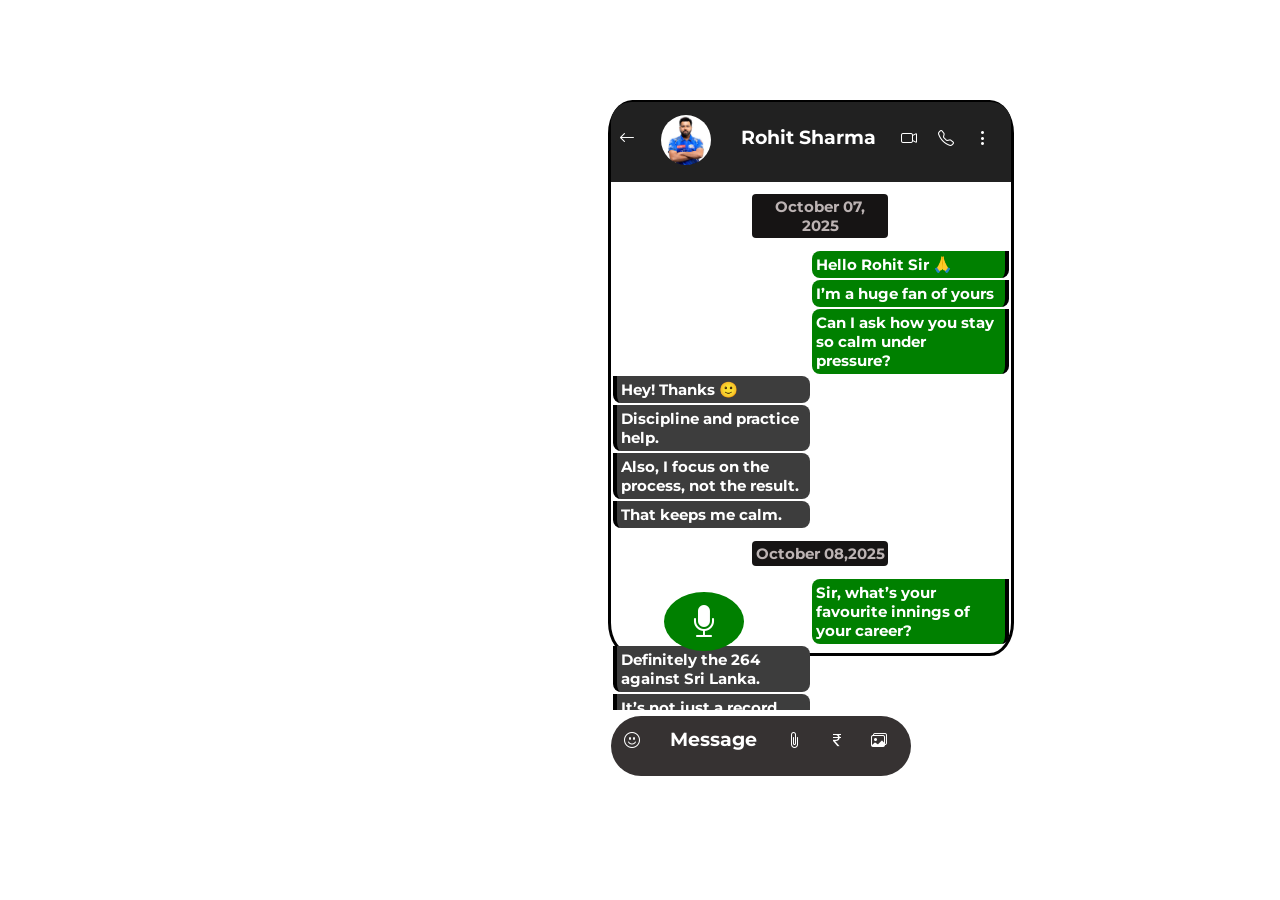
==== WhatsappTemplate/index.html @ f926689e "whatsappdemo Catering Template added" ====
<!DOCTYPE html>
<html lang="en">
<head>
    <meta charset="UTF-8">
    <meta name="viewport" content="width=device-width, initial-scale=1.0">
    <title>Document</title>
    <link rel="stylesheet" href="./style.css">
    <link rel="stylesheet" href="https://cdn.jsdelivr.net/npm/bootstrap-icons@1.13.1/font/bootstrap-icons.min.css">
    <link href="https://fonts.googleapis.com/css2?family=Montserrat:wght@100;200;300&display=swap" rel="stylesheet">

</head>
<body>
    <div class="container">
       
        <div class="header">
                <i class="bi bi-arrow-left"></i>
            <div class="profile">
                <img src="[data-uri]" alt="">
            </div>
            <h3>Rohit Sharma</h3>
                <i class="bi bi-camera-video"></i>
                <i class="bi bi-telephone"></i>
                <i class="bi bi-three-dots-vertical"></i>
        </div>

        <div class="messages">
            <h3 class="dates">October 07, 2025</h3>
            <h3 class="sentMessages">Hello Rohit Sir 🙏</h3>
            <h3 class="sentMessages">I’m a huge fan of yours</h3>
            <h3 class="sentMessages">Can I ask how you stay so calm under pressure?</h3>
            <h3 class="receivedMessages">Hey! Thanks 🙂</h3>
            <h3 class="receivedMessages">Discipline and practice help.</h3>
            <h3 class="receivedMessages">Also, I focus on the process, not the result.</h3>
            <h3 class="receivedMessages">That keeps me calm.</h3>
            <h3 class="dates">October 08,2025</h3>
            <h3 class="sentMessages">Sir, what’s your favourite innings of your career?</h3>
            <h3 class="receivedMessages">Definitely the 264 against Sri Lanka.</h3>
            <h3 class="receivedMessages">It’s not just a record but a memory</h3>
            <h3 class="receivedMessages">I cherish — the hard work paid off big time.</h3>
            <h3 class="dates">Yesterday</h3>
            <h3 class="sentMessages">How do you mentally prepare before a big match like a World Cup final?</h3>
            <h3 class="receivedMessages">🎯 Visualization is key.</h3>
            <h3 class="receivedMessages">I imagine the match scenarios and how I will handle them.</h3>
            <h3 class="receivedMessages">That keeps the mind ready.</h3>
            <h3 class="dates">Today</h3>
            <h3 class="sentMessages">Sir, can you share a piece of advice for young cricketers aiming to play for India?</h3>
            <h3 class="receivedMessages">💪 Practice hard, be patient, and play with passion.</h3>
            <h3 class="receivedMessages">Never give up on your dream</h3>
            <h3 class="receivedMessages">no matter the obstacles. ✨</h3>
        </div>

        <div class="footer">
            <div class="input">
                <i class="bi bi-emoji-smile"></i> <h3>Message</h3> <i class="bi bi-paperclip"></i><i class="bi bi-currency-rupee"></i><i class="bi bi-images"></i>
            </div>
            <div class="mic">
                <i class="bi bi-mic-fill"></i>
            </div>
        </div>
    
</body>
</html>
---- WhatsappTemplate/style.css ----
.container{
    width: 400px;
    height: 550px;
    border: 3px solid black;
    margin-left: 600px;
    margin-top: 100px;
    border-radius: 6%;
    background-image:  url(https://i.pinimg.com/736x/8c/98/99/8c98994518b575bfd8c949e91d20548b.jpg);
}

.header{
    font-family: "Montserrat", sans-serif;
    font-weight: 800;
    width: 400px;
    height: 80px;
    background-color: #212121;
    border-radius: 20px 20px 0px 0px;
    position: fixed;
    top: 102px;
}

.header div{
    display: inline-block;
    vertical-align: middle;
}

.header i{
    color: rgb(255, 255, 255);
    margin: 8px;
    font-size: medium;
}

.profile{
    display: inline-block;
    width: 50px;
    height: 50px;
    border-radius: 50%;
    margin: 13px;
}

img{
    width: 100%;
    height: 100%;
    border-radius: 50%;
}

h3{
    display: inline-block;
    color: white;
    margin: 12px;
}

.messages{
    font-family: "Montserrat", sans-serif;
    font-size: small;
    font-style: normal;
    position: fixed;
    top: 182px;     
    bottom: 190px; 
    left: 612px;    
    width: 400px;
    overflow: scroll;
    scrollbar-width: none; 
    
}

.message h3{
    color: white;
}

.sentMessages{
    background-color: green;
    width: 185px;
    margin: 1px;
    margin-left: 200px;
    padding: 4px;
    border-radius: 8px 0px 8px 8px;
    border-right: 4px black solid;
}

.dates{
    width: 130px;
    background-color: #161414;
    color: #bcb3b3;
    padding: 3px;
    border-radius: 4px;
    margin-left: 140px;
    z-index: 1;
    text-align: center;
    position: sticky;
    top: 5px;
}

.receivedMessages{
    background-color: #3d3d3d;
    width: 185px;
    margin:1px;
    padding: 4px;
    border-radius: 0px 8px 8px 8px;
    border-left: 4px black solid;
}



.footer{
    font-family: "Montserrat", sans-serif;
    font-size: medium;
    font-weight: 800;
    width: 300px;
    height: 60px;
    background-color: #363232;
    border-radius: 40px;
    position: absolute;
    bottom: 124px;
    z-index: 1;
}

.footer div{
    display: inline-block;
    vertical-align: middle;
}


.input i{
    color: rgb(255, 255, 255);
    margin: 13px;
}

.mic{
    width: 60px;
    background-color: green;
    position: fixed;
    right: 530px;
    top: 592px;
    color: white;
    font-size: xx-large;
    text-align: center;
    margin-right: 6px;
    padding: 10px;
    border-radius: 50%;
}
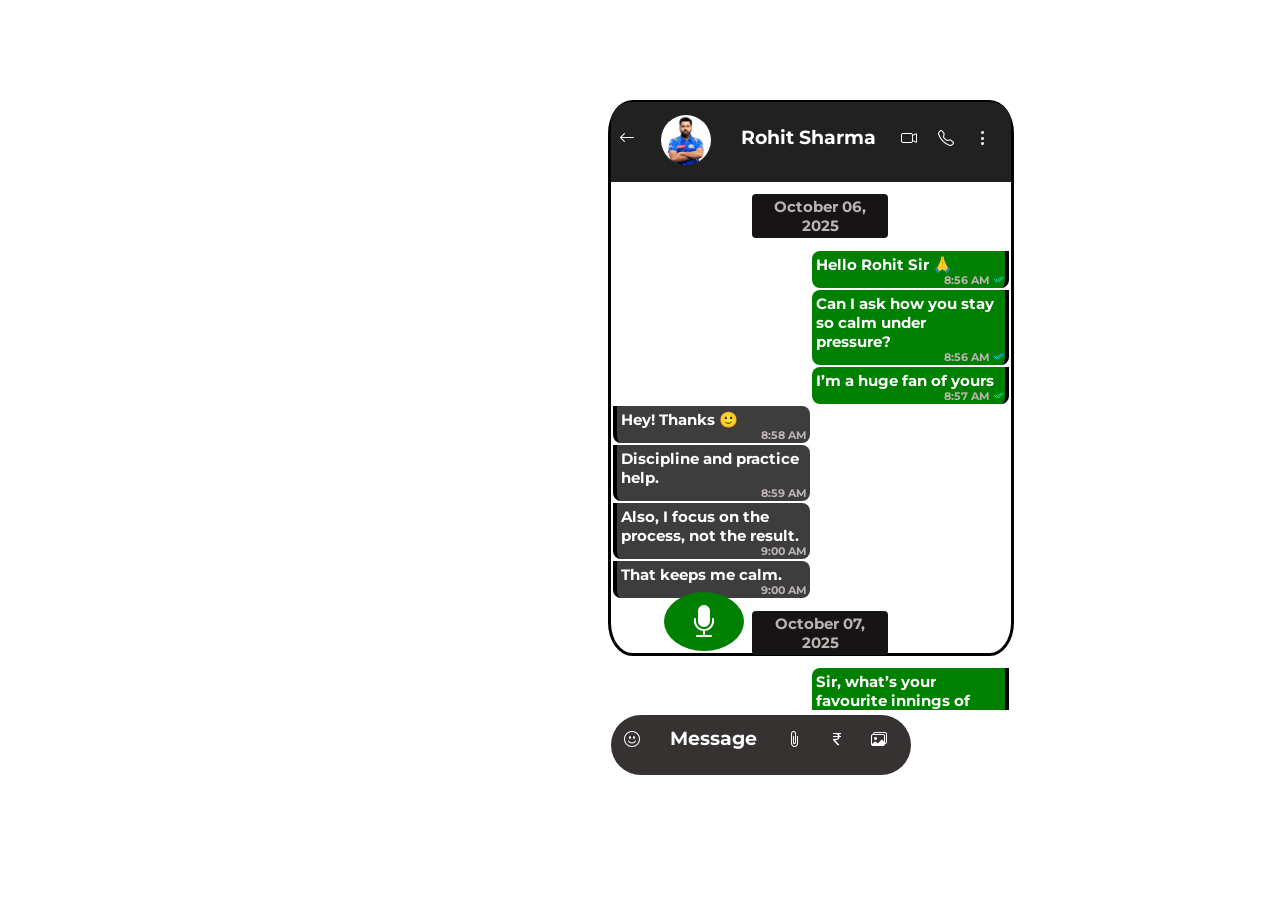
==== commit d1ac2b78: "time added" ====
--- a/WhatsappTemplate/index.html
+++ b/WhatsappTemplate/index.html
@@ -1,62 +1,194 @@
 <!DOCTYPE html>
 <html lang="en">
-<head>
-    <meta charset="UTF-8">
-    <meta name="viewport" content="width=device-width, initial-scale=1.0">
+  <head>
+    <meta charset="UTF-8" />
+    <meta name="viewport" content="width=device-width, initial-scale=1.0" />
     <title>Document</title>
-    <link rel="stylesheet" href="./style.css">
-    <link rel="stylesheet" href="https://cdn.jsdelivr.net/npm/bootstrap-icons@1.13.1/font/bootstrap-icons.min.css">
-    <link href="https://fonts.googleapis.com/css2?family=Montserrat:wght@100;200;300&display=swap" rel="stylesheet">
+    <link rel="stylesheet" href="./style.css" />
+    <link
+      rel="stylesheet"
+      href="https://cdn.jsdelivr.net/npm/bootstrap-icons@1.13.1/font/bootstrap-icons.min.css"
+    />
+    <link
+      href="https://fonts.googleapis.com/css2?family=Montserrat:wght@100;200;300&display=swap"
+      rel="stylesheet"
+    />
+  </head>
+  <body>
+    <div class="container">
+      <div class="header">
+        <i class="bi bi-arrow-left"></i>
+        <div class="profile">
+          <img
+            src="[data-uri]"
+            alt=""
+          />
+        </div>
+        <h3>Rohit Sharma</h3>
+        <i class="bi bi-camera-video"></i>
+        <i class="bi bi-telephone"></i>
+        <i class="bi bi-three-dots-vertical"></i>
+      </div>
 
-</head>
-<body>
-    <div class="container">
-       
-        <div class="header">
-                <i class="bi bi-arrow-left"></i>
-            <div class="profile">
-                <img src="[data-uri]" alt="">
-            </div>
-            <h3>Rohit Sharma</h3>
-                <i class="bi bi-camera-video"></i>
-                <i class="bi bi-telephone"></i>
-                <i class="bi bi-three-dots-vertical"></i>
+      <div class="messages">
+        <h3 class="dates">October 06, 2025</h3>
+        <div class="sent">
+          <h3 class="sentMessages">Hello Rohit Sir 🙏</h3>
+          <h6 class="time">8:56 AM <i class="bi bi-check2-all"></i></h6>
+        </div>
+        <div class="sent">
+          <h3 class="sentMessages">
+            Can I ask how you stay so calm under pressure?
+          </h3>
+          <h6 class="time">8:56 AM <i class="bi bi-check2-all"></i></h6>
+        </div>
+        <div class="sent">
+          <h3 class="sentMessages">I’m a huge fan of yours</h3>
+          <h6 class="time">8:57 AM <i class="bi bi-check2-all"></i></h6>
+        </div>
+        <div class="received">
+          <h3 class="receivedMessages">Hey! Thanks 🙂</h3>
+          <h6 class="time">8:58 AM</h6>
         </div>
 
-        <div class="messages">
-            <h3 class="dates">October 07, 2025</h3>
-            <h3 class="sentMessages">Hello Rohit Sir 🙏</h3>
-            <h3 class="sentMessages">I’m a huge fan of yours</h3>
-            <h3 class="sentMessages">Can I ask how you stay so calm under pressure?</h3>
-            <h3 class="receivedMessages">Hey! Thanks 🙂</h3>
-            <h3 class="receivedMessages">Discipline and practice help.</h3>
-            <h3 class="receivedMessages">Also, I focus on the process, not the result.</h3>
-            <h3 class="receivedMessages">That keeps me calm.</h3>
-            <h3 class="dates">October 08,2025</h3>
-            <h3 class="sentMessages">Sir, what’s your favourite innings of your career?</h3>
-            <h3 class="receivedMessages">Definitely the 264 against Sri Lanka.</h3>
-            <h3 class="receivedMessages">It’s not just a record but a memory</h3>
-            <h3 class="receivedMessages">I cherish — the hard work paid off big time.</h3>
-            <h3 class="dates">Yesterday</h3>
-            <h3 class="sentMessages">How do you mentally prepare before a big match like a World Cup final?</h3>
-            <h3 class="receivedMessages">🎯 Visualization is key.</h3>
-            <h3 class="receivedMessages">I imagine the match scenarios and how I will handle them.</h3>
-            <h3 class="receivedMessages">That keeps the mind ready.</h3>
-            <h3 class="dates">Today</h3>
-            <h3 class="sentMessages">Sir, can you share a piece of advice for young cricketers aiming to play for India?</h3>
-            <h3 class="receivedMessages">💪 Practice hard, be patient, and play with passion.</h3>
-            <h3 class="receivedMessages">Never give up on your dream</h3>
-            <h3 class="receivedMessages">no matter the obstacles. ✨</h3>
+        <div class="received">
+          <h3 class="receivedMessages">Discipline and practice help.</h3>
+          <h6 class="time">8:59 AM</h6>
+        </div>
+        <div class="received">
+          <h3 class="receivedMessages">
+            Also, I focus on the process, not the result.
+          </h3>
+          <h6 class="time">9:00 AM</h6>
+        </div>
+        <div class="received">
+          <h3 class="receivedMessages">That keeps me calm.</h3>
+          <h6 class="time">9:00 AM</h6>
         </div>
 
-        <div class="footer">
-            <div class="input">
-                <i class="bi bi-emoji-smile"></i> <h3>Message</h3> <i class="bi bi-paperclip"></i><i class="bi bi-currency-rupee"></i><i class="bi bi-images"></i>
-            </div>
-            <div class="mic">
-                <i class="bi bi-mic-fill"></i>
-            </div>
+        <h3 class="dates">October 07, 2025</h3>
+        <div class="sent">
+          <h3 class="sentMessages">
+            Sir, what’s your favourite innings of your career?
+          </h3>
+          <h6 class="time">8:56 AM <i class="bi bi-check2-all"></i></h6>
         </div>
-    
-</body>
-</html>+        <div class="received">
+          <h3 class="receivedMessages">Definitely the 264 against Sri Lanka</h3>
+          <h6 class="time">8:58 AM</h6>
+        </div>
+
+        <div class="received">
+          <h3 class="receivedMessages">It’s not just a record but a memory</h3>
+          <h6 class="time">8:59 AM</h6>
+        </div>
+        <div class="received">
+          <h3 class="receivedMessages">
+            I cherish — the hard work paid off big time
+          </h3>
+          <h6 class="time">9:00 AM</h6>
+        </div>
+
+        <h3 class="dates">October 08, 2025</h3>
+        <div class="sent">
+          <h3 class="sentMessages">
+            How do you mentally prepare before a big match like a World Cup
+            final?
+          </h3>
+          <h6 class="time">12:25PM<i class="bi bi-check2-all"></i></h6>
+        </div>
+
+        <div class="received">
+          <h3 class="receivedMessages">🎯 Visualization is key</h3>
+          <h6 class="time">1:30PM</h6>
+        </div>
+        <div class="received">
+          <h3 class="receivedMessages">
+            I imagine the match scenarios and how I will handle them.
+          </h3>
+          <h6 class="time">1:30PM</h6>
+        </div>
+        <div class="received">
+          <h3 class="receivedMessages">That keeps the mind ready.</h3>
+          <h6 class="time">1:31PM</h6>
+        </div>
+
+        <h3 class="dates">Yesterday</h3>
+        <div class="sent">
+          <h3 class="sentMessages">
+            Sir, can you share a piece of advice for young cricketers aiming to
+            play for India?
+          </h3>
+          <h6 class="time">8:00AM<i class="bi bi-check2-all"></i></h6>
+        </div>
+
+        <div class="received">
+          <h3 class="receivedMessages">
+            💪 Practice hard, be patient, and play with passion.
+          </h3>
+          <h6 class="time">6:00PM</h6>
+        </div>
+        <div class="received">
+          <h3 class="receivedMessages">Never give up on your dream</h3>
+          <h6 class="time">6:01PM</h6>
+        </div>
+        <div class="received">
+          <h3 class="receivedMessages">no matter the obstacles. ✨</h3>
+          <h6 class="time">6:01PM</h6>
+        </div>
+
+        <h3 class="dates">Today</h3>
+        <div class="sent">
+          <h3 class="sentMessages">
+            Sir, I heard the India vs Australia series is coming up soon.
+          </h3>
+          <h6 class="time">8:15AM<i class="bi bi-check2-all"></i></h6>
+        </div>
+        <div class="sent">
+          <h3 class="sentMessages">How’s the team preparing for it?</h3>
+          <h6 class="time">8:16AM<i class="bi bi-check2-all"></i></h6>
+        </div>
+
+        <div class="received">
+          <h3 class="receivedMessages">Yes, it’s a big series for us.</h3>
+          <h6 class="time">9:00AM</h6>
+        </div>
+        <div class="received">
+          <h3 class="receivedMessages">The preparation has been intense</h3>
+          <h6 class="time">9:01AM</h6>
+        </div>
+        <div class="received">
+          <h3 class="receivedMessages">lots of practice sessions</h3>
+          <h6 class="time">9:01AM</h6>
+        </div>
+        <div class="received">
+          <h3 class="receivedMessages">fitness training 🏋️‍♂️</h3>
+          <h6 class="time">9:02AM</h6>
+        </div>
+        <div class="received">
+          <h3 class="receivedMessages">and strategy planning</h3>
+          <h6 class="time">9:02AM</h6>
+        </div>
+
+        <div class="received">
+          <h3 class="receivedMessages">
+            Australia’s pitches will be challenging 🌏
+          </h3>
+          <h6 class="time">9:03AM</h6>
+        </div>
+      </div>
+
+      <div class="footer">
+        <div class="input">
+          <i class="bi bi-emoji-smile"></i>
+          <h3>Message</h3>
+          <i class="bi bi-paperclip"></i><i class="bi bi-currency-rupee"></i
+          ><i class="bi bi-images"></i>
+        </div>
+        <div class="mic">
+          <i class="bi bi-mic-fill"></i>
+        </div>
+      </div>
+    </div>
+  </body>
+</html>
--- a/WhatsappTemplate/style.css
+++ b/WhatsappTemplate/style.css
@@ -1,144 +1,173 @@
-
-.container{
-    width: 400px;
-    height: 550px;
-    border: 3px solid black;
-    margin-left: 600px;
-    margin-top: 100px;
-    border-radius: 6%;
-    background-image:  url(https://i.pinimg.com/736x/8c/98/99/8c98994518b575bfd8c949e91d20548b.jpg);
+.container {
+  width: 400px;
+  height: 550px;
+  border: 3px solid black;
+  margin-left: 600px;
+  margin-top: 100px;
+  border-radius: 6%;
+  background-image: url(https://i.pinimg.com/736x/8c/98/99/8c98994518b575bfd8c949e91d20548b.jpg);
 }
 
-.header{
-    font-family: "Montserrat", sans-serif;
-    font-weight: 800;
-    width: 400px;
-    height: 80px;
-    background-color: #212121;
-    border-radius: 20px 20px 0px 0px;
-    position: fixed;
-    top: 102px;
+.header {
+  font-family: "Montserrat", sans-serif;
+  font-weight: 800;
+  width: 400px;
+  height: 80px;
+  background-color: #212121;
+  border-radius: 20px 20px 0px 0px;
+  position: fixed;
+  top: 102px;
 }
 
-.header div{
-    display: inline-block;
-    vertical-align: middle;
+.header div {
+  display: inline-block;
+  vertical-align: middle;
 }
 
-.header i{
-    color: rgb(255, 255, 255);
-    margin: 8px;
-    font-size: medium;
+.header i {
+  color: rgb(255, 255, 255);
+  margin: 8px;
+  font-size: medium;
 }
 
-.profile{
-    display: inline-block;
-    width: 50px;
-    height: 50px;
-    border-radius: 50%;
-    margin: 13px;
+.profile {
+  display: inline-block;
+  width: 50px;
+  height: 50px;
+  border-radius: 50%;
+  margin: 13px;
 }
 
-img{
-    width: 100%;
-    height: 100%;
-    border-radius: 50%;
+img {
+  width: 100%;
+  height: 100%;
+  border-radius: 50%;
 }
 
-h3{
-    display: inline-block;
-    color: white;
-    margin: 12px;
+h3 {
+  display: inline-block;
+  color: white;
+  margin: 12px;
 }
 
-.messages{
-    font-family: "Montserrat", sans-serif;
-    font-size: small;
-    font-style: normal;
-    position: fixed;
-    top: 182px;     
-    bottom: 190px; 
-    left: 612px;    
-    width: 400px;
-    overflow: scroll;
-    scrollbar-width: none; 
-    
+.messages {
+  font-family: "Montserrat", sans-serif;
+  font-size: small;
+  font-style: normal;
+  position: fixed;
+  top: 182px;
+  bottom: 190px;
+  left: 612px;
+  width: 400px;
+  overflow: scroll;
+  scrollbar-width: none;
 }
 
-.message h3{
-    color: white;
+.message h3 {
+  color: white;
 }
 
-.sentMessages{
-    background-color: green;
-    width: 185px;
-    margin: 1px;
-    margin-left: 200px;
-    padding: 4px;
-    border-radius: 8px 0px 8px 8px;
-    border-right: 4px black solid;
+.sent {
+  display: inline-block;
+  position: relative;
+  background-color: green;
+  margin: 1px;
+  width: 185px;
+  margin-left: 200px;
+  padding: 4px;
+  border-radius: 8px 0px 8px 8px;
+  border-right: 4px black solid;
 }
 
-.dates{
-    width: 130px;
-    background-color: #161414;
-    color: #bcb3b3;
-    padding: 3px;
-    border-radius: 4px;
-    margin-left: 140px;
-    z-index: 1;
-    text-align: center;
-    position: sticky;
-    top: 5px;
+.sent > .time {
+  display: inline-block;
+  position: absolute;
+  right: 0px;
+  bottom: 0px;
+  margin: 1px;
+  font-size: smaller;
+  color: #bcb3b3;
 }
 
-.receivedMessages{
-    background-color: #3d3d3d;
-    width: 185px;
-    margin:1px;
-    padding: 4px;
-    border-radius: 0px 8px 8px 8px;
-    border-left: 4px black solid;
+.sentMessages {
+  margin: 0px 6px 10px 0px;
 }
 
-
-
-.footer{
-    font-family: "Montserrat", sans-serif;
-    font-size: medium;
-    font-weight: 800;
-    width: 300px;
-    height: 60px;
-    background-color: #363232;
-    border-radius: 40px;
-    position: absolute;
-    bottom: 124px;
-    z-index: 1;
+.sent > .time > i {
+  color: rgb(0, 243, 252);
 }
 
-.footer div{
-    display: inline-block;
-    vertical-align: middle;
+.received {
+  display: inline-block;
+  position: relative;
+  background-color: #3d3d3d;
+  margin: 1px;
+  width: 185px;
+  padding: 4px;
+  border-radius: 0px 8px 8px 8px;
+  border-left: 4px black solid;
 }
 
-
-.input i{
-    color: rgb(255, 255, 255);
-    margin: 13px;
+.receivedMessages {
+  margin: 0px 6px 10px 0px;
 }
 
-.mic{
-    width: 60px;
-    background-color: green;
-    position: fixed;
-    right: 530px;
-    top: 592px;
-    color: white;
-    font-size: xx-large;
-    text-align: center;
-    margin-right: 6px;
-    padding: 10px;
-    border-radius: 50%;
+.received > .time {
+  display: inline-block;
+  position: absolute;
+  right: 2px;
+  bottom: 0px;
+  margin: 1px;
+  font-size: smaller;
+  color: #bcb3b3;
 }
 
+.dates {
+  width: 130px;
+  background-color: #161414;
+  color: #bcb3b3;
+  padding: 3px;
+  border-radius: 4px;
+  margin-left: 140px;
+  z-index: 1;
+  text-align: center;
+  position: sticky;
+  top: 5px;
+}
 
+.footer {
+  font-family: "Montserrat", sans-serif;
+  font-size: medium;
+  font-weight: 800;
+  width: 300px;
+  height: 60px;
+  background-color: #363232;
+  border-radius: 40px;
+  position: fixed;
+  bottom: 125px;
+  z-index: 1;
+}
+
+.footer div {
+  display: inline-block;
+  vertical-align: middle;
+}
+
+.input i {
+  color: rgb(255, 255, 255);
+  margin: 13px;
+}
+
+.mic {
+  width: 60px;
+  background-color: green;
+  position: fixed;
+  right: 530px;
+  top: 592px;
+  color: white;
+  font-size: xx-large;
+  text-align: center;
+  margin-right: 6px;
+  padding: 10px;
+  border-radius: 50%;
+}
